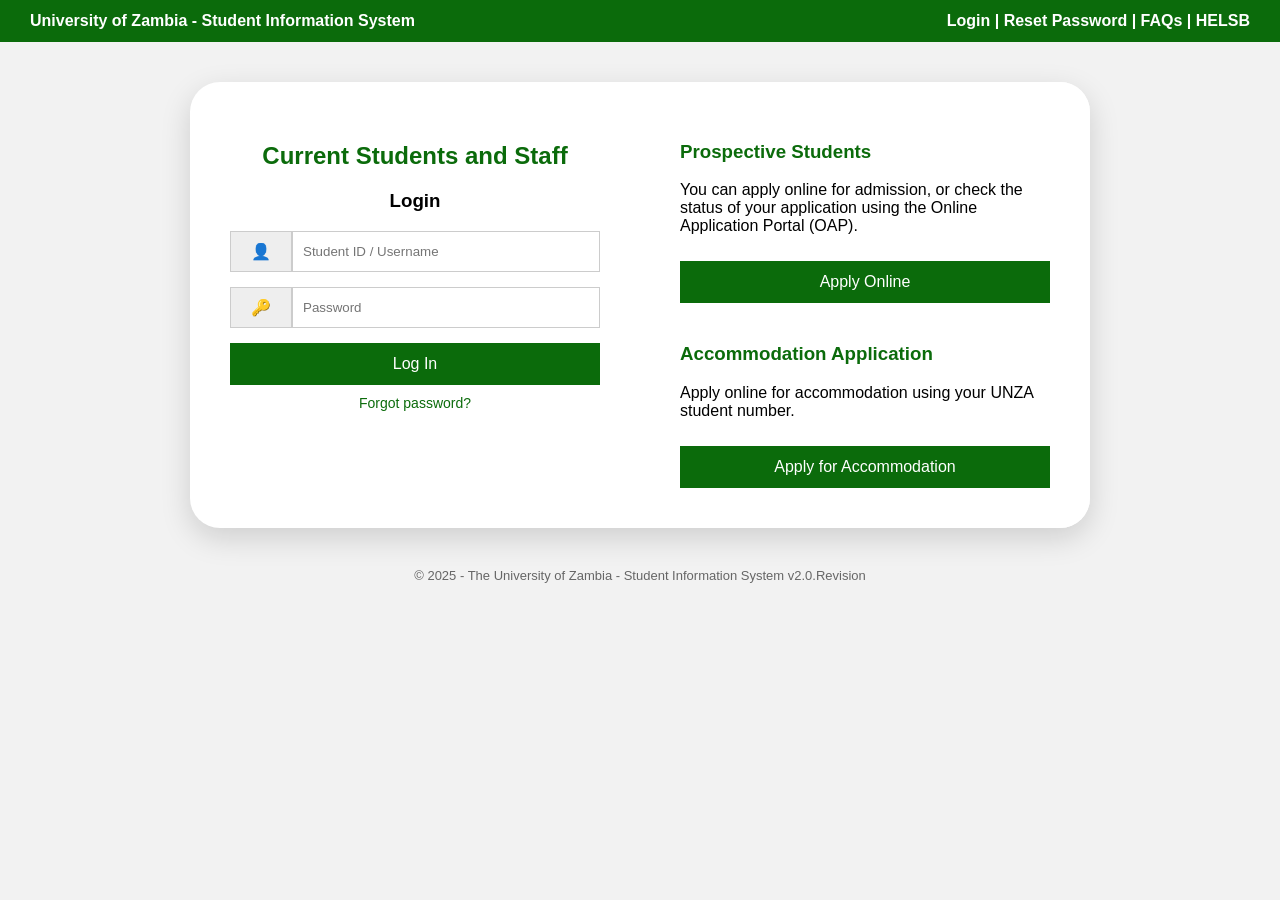
==== index.html @ c6cc8e3b "Fix HTML encoding issues in index.html" ====
<!DOCTYPE html>
<html lang="en">
<head>
<meta charset="UTF-8">
<meta name="viewport" content="width=device-width, initial-scale=1.0">
<title>Student Information System</title>
<script>
if (!localStorage.getItem("loggedIn")) {
  window.location.href = "login.html";
}
</script>

<style>
body {
  margin: 0;
  font-family: Arial, Helvetica, sans-serif;
  background: #fff;
  color: #222;
}

/* Top header */
.top-header {
  background: #e6e6e6;
  padding: 10px 20px;
  display: flex;
  justify-content: space-between;
  font-size: 14px;
}

/* Navigation bar */
.navbar {
  background: #0b6b0b;
  padding: 8px 20px;
}

.navbar a {
  color: #fff;
  text-decoration: none;
  margin-right: 15px;
  font-weight: bold;
  font-size: 14px;
}

.container {
  padding: 30px 40px;
}

/* Page title */
.page-title {
  color: #0b6b0b;
  font-size: 32px;
  margin-bottom: 5px;
}

.welcome {
  margin-bottom: 30px;
}

/* Cards section */
.cards {
  display: flex;
  gap: 30px;
  margin-bottom: 40px;
}

.card {
  padding: 25px;
  border-radius: 25px;
  color: #fff;
  width: 45%;
}

.card.orange {
  background: #ff9800;
}

.card.green {
  background: #0b6b0b;
}

.card h3 {
  margin-top: 0;
  text-decoration: underline;
}

/* Main content layout */
.main {
  display: flex;
  gap: 40px;
}

/* Student info */
.student-info {
  flex: 3;
}

.student-id {
  text-align: center;
  font-size: 36px;
  margin-bottom: -20px;
}

table {
  width: 100%;
  border-collapse: collapse;
}

td {
  padding: 8px;
  border-bottom: 1px solid #ddd;
}

td:first-child {
  font-weight: bold;
  width: 35%;
}

.negative {
  color: red;
  font-weight: bold;
}

/* Sidebar */
.sidebar {
  flex: 1;
}

.quick-guides {
  border: 1px solid #ddd;
  padding: 15px;
}

.quick-guides h4 {
  background: #0b6b0b;
  color: white;
  padding: 10px;
  margin: -15px -15px 15px -15px;
  text-align: center;
}

.guide {
  margin-bottom: 15px;
  color: #0b6b0b;
}

/* Footer */
.footer {
  margin-top: 60px;
  border-top: 3px solid #0b6b0b;
  text-align: center;
  padding: 10px;
  font-size: 13px;
}
</style>
</head>

<body>

<div class="top-header">
  <div><strong>Student Information System</strong></div>
  <div>Welcome 2022055080. You are logged in as student <span style="color:#c60">[Logout]</span></div>
</div>

<div class="navbar">
  <a href="#">Dashboard</a>
  <a href="#">My Bio data</a>
  <a href="#">My Accomodation</a>
  <a href="#">My Finances</a>
  <a href="#">My Registration</a>
  <a href="results.html">My Results</a>
  <a href="#">My Research</a>
  <a href="#">My E-Learning</a>
  <a href="#">My Exam Slip</a>
</div>

<div class="container">
  <div class="page-title">Change password</div>
  <div class="welcome">Welcome, <strong>CHILUFYA BWALYA</strong></div>

  <div class="cards">
    <div class="card orange">
      <h3>📣 Dear Student,</h3>
      <p>
        We would like to thank all students for your positive participation in the
        Student Evaluation of Teaching (SET) exercise.
        We encourage students who have not yet printed their exam slip to do so
        from the assistant registrar in their respective school.
      </p>
    </div>

    <div class="card green">
      <h3>📣 Special Offer !!!!</h3>
      <p>
        100% Online courses for UNZA students at <strong>K250</strong> only.
      </p>
      <p>
        Get yourself a certificate in:
        <ol>
          <li>Digital Marketing</li>
          <li>Monitoring and Evaluation</li>
          <li>Project Management and Planning</li>
        </ol>
      </p>
      <p>
        Tel: 0211295038<br>
        Cell: 0956 546537<br>
        Email: train@unza.zm
      </p>
    </div>
  </div>

  <div class="main">
    <div class="student-info">
      <div class="student-id">2022055080</div>

      <table>
        <tr><td>Student ID:</td><td></td></tr>
        <tr><td>School:</td><td>HUMANITIES AND SOCIAL SCIENCES</td></tr>
        <tr><td>Program:</td><td>BACHELOR OF ARTS - PSYCHOLOGY</td></tr>
        <tr><td>Student academic session:</td><td>GER 2024 Session</td></tr>
        <tr><td>Registration status:</td><td>Registered</td></tr>
        <tr><td>Student Sponsor:</td><td>SELF-SPONSORED</td></tr>
        <tr><td>Outstanding balances:</td><td class="negative">K -24.26</td></tr>
        <tr><td>Remark:</td><td></td></tr>
      </table>
    </div>

    <div class="sidebar">
      <div class="quick-guides">
        <h4>📣 Student Quick Guides</h4>
        <div class="guide">🎓 E-learning<br>Tip: How to login to Moodle</div>
        <div class="guide">🎓 E-learning<br>Tip: How to upload assignments on Moodle</div>
      </div>
    </div>
  </div>
</div>

<div class="footer">
  The University of Zambia - Student Information System 2.0.Revision:
</div>

</body>
</html>
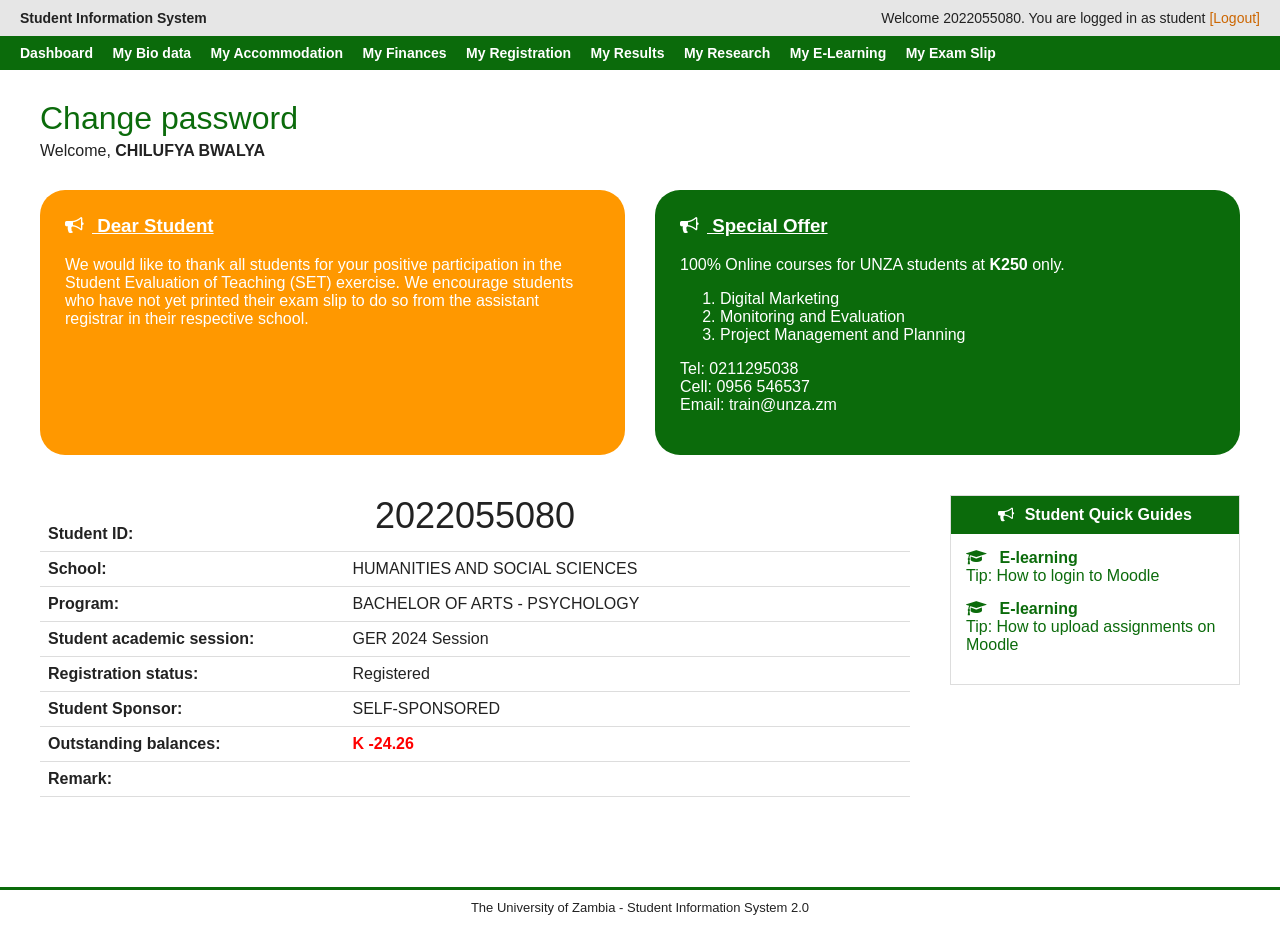
==== commit 642a41f6: "Enhance index.html with Font Awesome and layout updates Added Font Awesome for icons and improved la" ====
--- a/index.html
+++ b/index.html
@@ -4,11 +4,9 @@
 <meta charset="UTF-8">
 <meta name="viewport" content="width=device-width, initial-scale=1.0">
 <title>Student Information System</title>
-<script>
-if (!localStorage.getItem("loggedIn")) {
-  window.location.href = "login.html";
-}
-</script>
+
+<!-- Font Awesome (only used in announcements & guides) -->
+<link rel="stylesheet" href="https://cdnjs.cloudflare.com/ajax/libs/font-awesome/4.7.0/css/font-awesome.min.css">
 
 <style>
 body {
@@ -33,6 +31,7 @@
   padding: 8px 20px;
 }
 
+
 .navbar a {
   color: #fff;
   text-decoration: none;
@@ -41,6 +40,7 @@
   font-size: 14px;
 }
 
+/* Container */
 .container {
   padding: 30px 40px;
 }
@@ -56,7 +56,7 @@
   margin-bottom: 30px;
 }
 
-/* Cards section */
+/* Cards */
 .cards {
   display: flex;
   gap: 30px;
@@ -83,7 +83,11 @@
   text-decoration: underline;
 }
 
-/* Main content layout */
+.card h3 i {
+  margin-right: 8px;
+}
+
+/* Main layout */
 .main {
   display: flex;
   gap: 40px;
@@ -138,9 +142,17 @@
   text-align: center;
 }
 
+.quick-guides h4 i {
+  margin-right: 6px;
+}
+
 .guide {
   margin-bottom: 15px;
   color: #0b6b0b;
+}
+
+.guide i {
+  margin-right: 8px;
 }
 
 /* Footer */
@@ -158,13 +170,17 @@
 
 <div class="top-header">
   <div><strong>Student Information System</strong></div>
-  <div>Welcome 2022055080. You are logged in as student <span style="color:#c60">[Logout]</span></div>
-</div>
-
+  <div>
+    Welcome 2022055080. You are logged in as student
+    <span style="color:#c60; cursor:pointer;">[Logout]</span>
+  </div>
+</div>
+
+<!-- NAVBAR (TEXT ONLY) -->
 <div class="navbar">
   <a href="#">Dashboard</a>
   <a href="#">My Bio data</a>
-  <a href="#">My Accomodation</a>
+  <a href="#">My Accommodation</a>
   <a href="#">My Finances</a>
   <a href="#">My Registration</a>
   <a href="results.html">My Results</a>
@@ -179,7 +195,7 @@
 
   <div class="cards">
     <div class="card orange">
-      <h3>📣 Dear Student,</h3>
+      <h3><i class="fa fa-bullhorn"></i> Dear Student</h3>
       <p>
         We would like to thank all students for your positive participation in the
         Student Evaluation of Teaching (SET) exercise.
@@ -189,18 +205,15 @@
     </div>
 
     <div class="card green">
-      <h3>📣 Special Offer !!!!</h3>
+      <h3><i class="fa fa-bullhorn"></i> Special Offer</h3>
       <p>
         100% Online courses for UNZA students at <strong>K250</strong> only.
       </p>
-      <p>
-        Get yourself a certificate in:
-        <ol>
-          <li>Digital Marketing</li>
-          <li>Monitoring and Evaluation</li>
-          <li>Project Management and Planning</li>
-        </ol>
-      </p>
+      <ol>
+        <li>Digital Marketing</li>
+        <li>Monitoring and Evaluation</li>
+        <li>Project Management and Planning</li>
+      </ol>
       <p>
         Tel: 0211295038<br>
         Cell: 0956 546537<br>
@@ -227,21 +240,27 @@
 
     <div class="sidebar">
       <div class="quick-guides">
-        <h4>📣 Student Quick Guides</h4>
-        <div class="guide">🎓 E-learning<br>Tip: How to login to Moodle</div>
-        <div class="guide">🎓 E-learning<br>Tip: How to upload assignments on Moodle</div>
+        <h4><i class="fa fa-bullhorn"></i> Student Quick Guides</h4>
+
+        <div class="guide">
+          <i class="fa fa-graduation-cap"></i>
+          <strong>E-learning</strong><br>
+          Tip: How to login to Moodle
+        </div>
+
+        <div class="guide">
+          <i class="fa fa-graduation-cap"></i>
+          <strong>E-learning</strong><br>
+          Tip: How to upload assignments on Moodle
+        </div>
       </div>
     </div>
   </div>
 </div>
 
 <div class="footer">
-  The University of Zambia - Student Information System 2.0.Revision:
+  The University of Zambia - Student Information System 2.0
 </div>
 
 </body>
 </html>
-
-
-
-
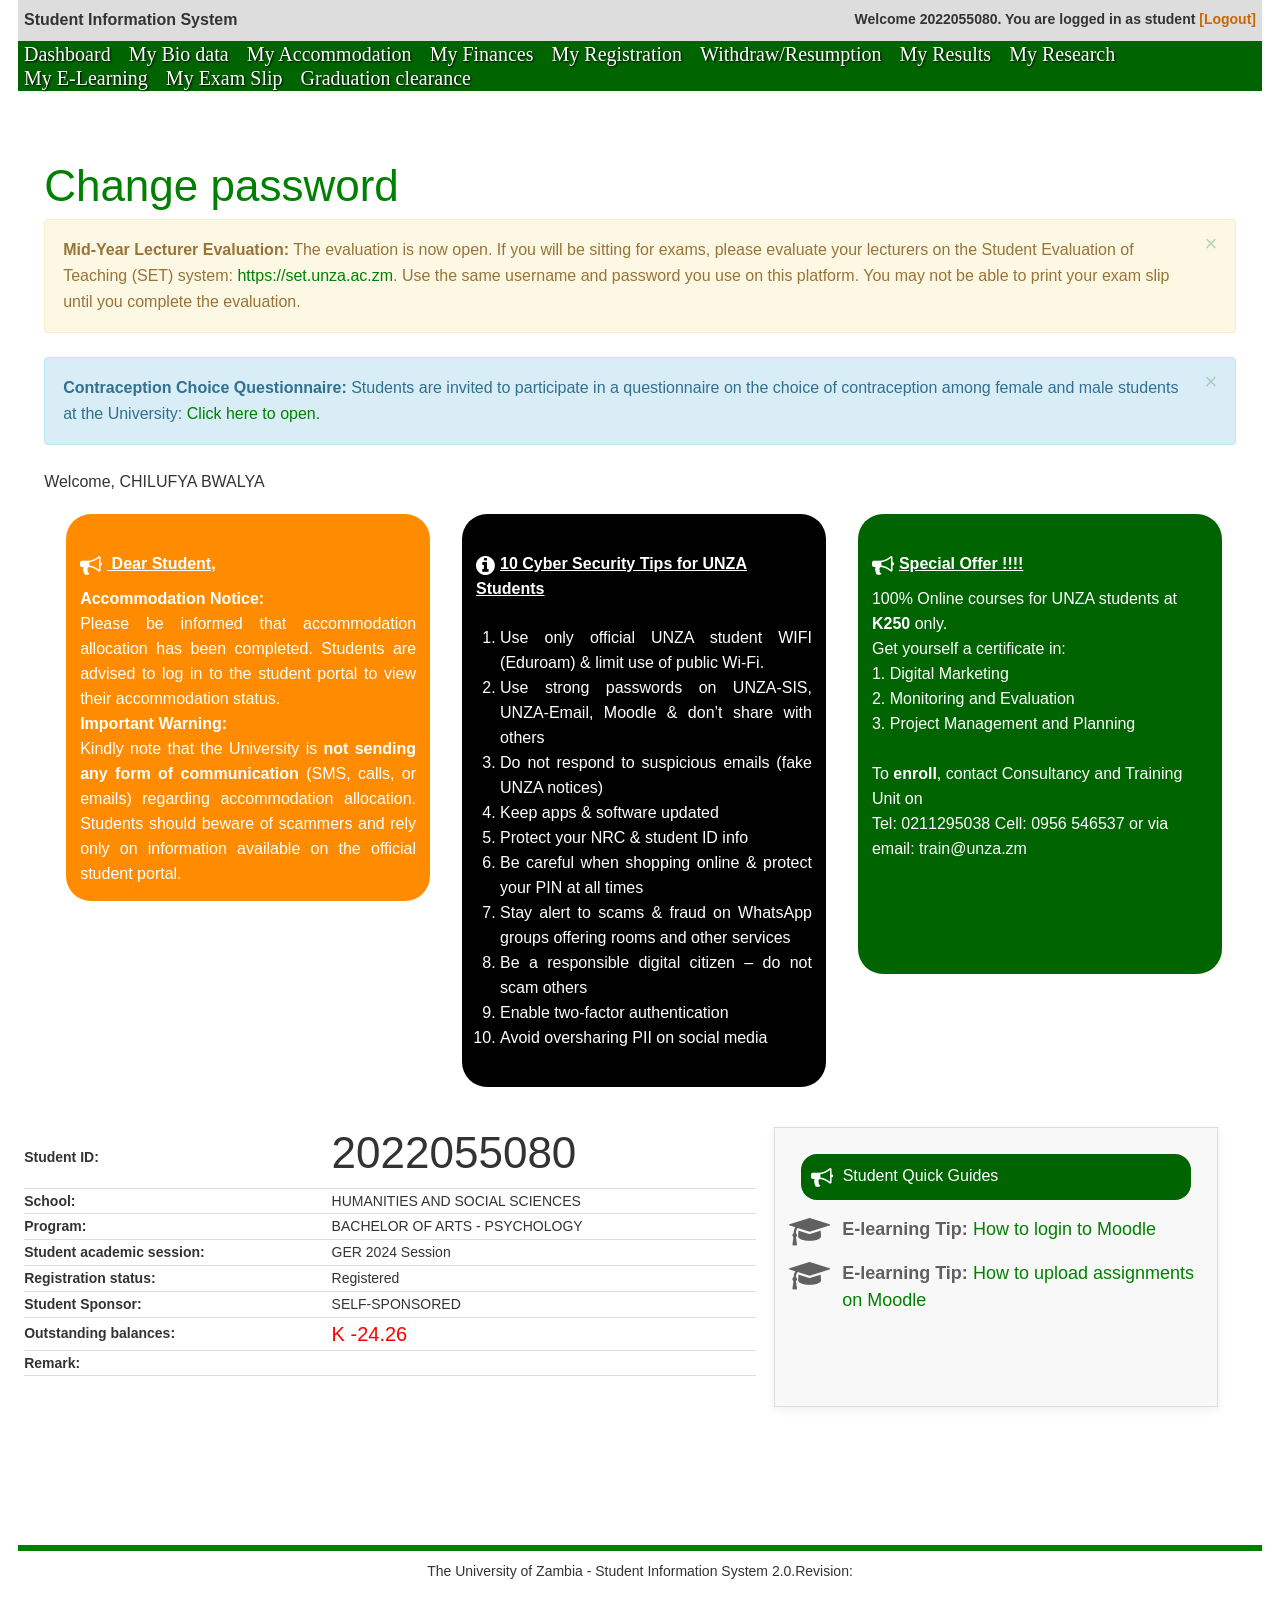
==== commit 9703c50e: "Update student portal layouts, mobile support, and fourth-year results" ====
--- a/index.html
+++ b/index.html
@@ -1,266 +1,119 @@
-<!DOCTYPE html>
-<html lang="en">
-<head>
-<meta charset="UTF-8">
-<meta name="viewport" content="width=device-width, initial-scale=1.0">
-<title>Student Information System</title>
-
-<!-- Font Awesome (only used in announcements & guides) -->
-<link rel="stylesheet" href="https://cdnjs.cloudflare.com/ajax/libs/font-awesome/4.7.0/css/font-awesome.min.css">
-
-<style>
-body {
-  margin: 0;
-  font-family: Arial, Helvetica, sans-serif;
-  background: #fff;
-  color: #222;
-}
-
-/* Top header */
-.top-header {
-  background: #e6e6e6;
-  padding: 10px 20px;
-  display: flex;
-  justify-content: space-between;
-  font-size: 14px;
-}
-
-/* Navigation bar */
-.navbar {
-  background: #0b6b0b;
-  padding: 8px 20px;
-}
-
-
-.navbar a {
-  color: #fff;
-  text-decoration: none;
-  margin-right: 15px;
-  font-weight: bold;
-  font-size: 14px;
-}
-
-/* Container */
-.container {
-  padding: 30px 40px;
-}
-
-/* Page title */
-.page-title {
-  color: #0b6b0b;
-  font-size: 32px;
-  margin-bottom: 5px;
-}
-
-.welcome {
-  margin-bottom: 30px;
-}
-
-/* Cards */
-.cards {
-  display: flex;
-  gap: 30px;
-  margin-bottom: 40px;
-}
-
-.card {
-  padding: 25px;
-  border-radius: 25px;
-  color: #fff;
-  width: 45%;
-}
-
-.card.orange {
-  background: #ff9800;
-}
-
-.card.green {
-  background: #0b6b0b;
-}
-
-.card h3 {
-  margin-top: 0;
-  text-decoration: underline;
-}
-
-.card h3 i {
-  margin-right: 8px;
-}
-
-/* Main layout */
-.main {
-  display: flex;
-  gap: 40px;
-}
-
-/* Student info */
-.student-info {
-  flex: 3;
-}
-
-.student-id {
-  text-align: center;
-  font-size: 36px;
-  margin-bottom: -20px;
-}
-
-table {
-  width: 100%;
-  border-collapse: collapse;
-}
-
-td {
-  padding: 8px;
-  border-bottom: 1px solid #ddd;
-}
-
-td:first-child {
-  font-weight: bold;
-  width: 35%;
-}
-
-.negative {
-  color: red;
-  font-weight: bold;
-}
-
-/* Sidebar */
-.sidebar {
-  flex: 1;
-}
-
-.quick-guides {
-  border: 1px solid #ddd;
-  padding: 15px;
-}
-
-.quick-guides h4 {
-  background: #0b6b0b;
-  color: white;
-  padding: 10px;
-  margin: -15px -15px 15px -15px;
-  text-align: center;
-}
-
-.quick-guides h4 i {
-  margin-right: 6px;
-}
-
-.guide {
-  margin-bottom: 15px;
-  color: #0b6b0b;
-}
-
-.guide i {
-  margin-right: 8px;
-}
-
-/* Footer */
-.footer {
-  margin-top: 60px;
-  border-top: 3px solid #0b6b0b;
-  text-align: center;
-  padding: 10px;
-  font-size: 13px;
-}
-</style>
-</head>
-
-<body>
-
-<div class="top-header">
-  <div><strong>Student Information System</strong></div>
-  <div>
-    Welcome 2022055080. You are logged in as student
-    <span style="color:#c60; cursor:pointer;">[Logout]</span>
-  </div>
-</div>
-
-<!-- NAVBAR (TEXT ONLY) -->
-<div class="navbar">
-  <a href="#">Dashboard</a>
-  <a href="#">My Bio data</a>
-  <a href="#">My Accommodation</a>
-  <a href="#">My Finances</a>
-  <a href="#">My Registration</a>
-  <a href="results.html">My Results</a>
-  <a href="#">My Research</a>
-  <a href="#">My E-Learning</a>
-  <a href="#">My Exam Slip</a>
-</div>
-
-<div class="container">
-  <div class="page-title">Change password</div>
-  <div class="welcome">Welcome, <strong>CHILUFYA BWALYA</strong></div>
-
-  <div class="cards">
-    <div class="card orange">
-      <h3><i class="fa fa-bullhorn"></i> Dear Student</h3>
-      <p>
-        We would like to thank all students for your positive participation in the
-        Student Evaluation of Teaching (SET) exercise.
-        We encourage students who have not yet printed their exam slip to do so
-        from the assistant registrar in their respective school.
-      </p>
-    </div>
-
-    <div class="card green">
-      <h3><i class="fa fa-bullhorn"></i> Special Offer</h3>
-      <p>
-        100% Online courses for UNZA students at <strong>K250</strong> only.
-      </p>
-      <ol>
-        <li>Digital Marketing</li>
-        <li>Monitoring and Evaluation</li>
-        <li>Project Management and Planning</li>
-      </ol>
-      <p>
-        Tel: 0211295038<br>
-        Cell: 0956 546537<br>
-        Email: train@unza.zm
-      </p>
-    </div>
-  </div>
-
-  <div class="main">
-    <div class="student-info">
-      <div class="student-id">2022055080</div>
-
-      <table>
-        <tr><td>Student ID:</td><td></td></tr>
-        <tr><td>School:</td><td>HUMANITIES AND SOCIAL SCIENCES</td></tr>
-        <tr><td>Program:</td><td>BACHELOR OF ARTS - PSYCHOLOGY</td></tr>
-        <tr><td>Student academic session:</td><td>GER 2024 Session</td></tr>
-        <tr><td>Registration status:</td><td>Registered</td></tr>
-        <tr><td>Student Sponsor:</td><td>SELF-SPONSORED</td></tr>
-        <tr><td>Outstanding balances:</td><td class="negative">K -24.26</td></tr>
-        <tr><td>Remark:</td><td></td></tr>
-      </table>
-    </div>
-
-    <div class="sidebar">
-      <div class="quick-guides">
-        <h4><i class="fa fa-bullhorn"></i> Student Quick Guides</h4>
-
-        <div class="guide">
-          <i class="fa fa-graduation-cap"></i>
-          <strong>E-learning</strong><br>
-          Tip: How to login to Moodle
-        </div>
-
-        <div class="guide">
-          <i class="fa fa-graduation-cap"></i>
-          <strong>E-learning</strong><br>
-          Tip: How to upload assignments on Moodle
-        </div>
-      </div>
-    </div>
-  </div>
-</div>
-
-<div class="footer">
-  The University of Zambia - Student Information System 2.0
-</div>
-
-</body>
-</html>
+<!DOCTYPE html>
+<html lang="en">
+<head>
+<meta charset="UTF-8">
+<meta name="viewport" content="width=device-width, initial-scale=1.0">
+<title>Student Information System</title>
+
+<!-- Font Awesome (only used in announcements & guides) -->
+<link rel="stylesheet" href="https://cdnjs.cloudflare.com/ajax/libs/font-awesome/4.7.0/css/font-awesome.min.css">
+
+<style>
+
+*{box-sizing:border-box}body{margin:0;color:#333;background:white;font-family:Arial,Helvetica,sans-serif;font-size:16px}a{color:green;text-decoration:none}button{font:inherit;cursor:pointer}a:focus-visible,button:focus-visible{outline:2px solid #e79b24;outline-offset:3px}.top-header{margin:0 18px;background:#ddd;padding:10px 6px;display:flex;justify-content:space-between;gap:8px 24px;flex-wrap:wrap;line-height:1.3}.top-header>div:last-child{font-size:14px;font-weight:bold}.navbar{margin:0 18px;background:#006400;display:flex;flex-wrap:wrap;gap:0 18px;padding:1px 6px}.navbar a{font:20px Georgia,"Times New Roman",serif;color:white;line-height:24px;text-shadow:1px 1px 2px #000}.container{padding:70px 3.45% 0}.page-title{color:green;font-weight:400;font-size:44px;margin:0 0 8px}.alert{position:relative;border:1px solid;padding:17px 45px 17px 18px;border-radius:4px;font-size:16px;line-height:26px;margin-bottom:24px;overflow-wrap:anywhere}.alert.warning{background:#fcf8e3;border-color:#faebcc;color:#997337}.alert.info{background:#d9edf7;border-color:#bce8f1;color:#31708f}.dismiss{position:absolute;right:10px;top:10px;width:28px;height:28px;border:0;background:transparent;color:#8abc99;font-size:22px;opacity:.6}.welcome{margin:28px 0 23px}.welcome strong{font-weight:400}.cards{display:grid;grid-template-columns:repeat(3,minmax(0,1fr));gap:32px;margin:0 14px 40px 22px;align-items:start}.card{color:white;border-radius:25px;padding:25px 14px 15px;line-height:25px;overflow-wrap:anywhere;min-width:0}.orange{background:#ff8c00}.black{background:#000}.green{background:#006400;min-height:460px}.card h3{font-size:16px;text-decoration:underline;margin:12px 0 10px}.card h3 i{font-size:22px;vertical-align:middle;margin-right:5px}.card p{margin:0}.card.orange p,.card.black li{text-align:justify}.card ol{padding-left:24px;margin:24px 0 22px}.card.green ol{padding-left:0;list-style-position:inside;margin:0 0 25px}.card.green .contact{margin-top:25px}.main{display:grid;grid-template-columns:minmax(0,1.65fr) minmax(0,1fr);gap:18px;margin:0 18px 0 -20px;align-items:start}.student-info{min-width:0}table{width:100%;border-collapse:collapse;font-size:14px}td{border-bottom:1px solid #ddd;padding:4px 0;line-height:1.2;overflow-wrap:anywhere}td:first-child{width:42%;font-weight:bold}.student-number{font-size:44px;font-weight:400;line-height:1.2;padding-top:0;padding-bottom:8px}.negative{font-size:20px;color:red}.quick-guides{background:#f8f8f8;border:1px solid #ddd;padding:26px 26px 80px;box-shadow:0 3px 10px #0001;min-height:254px}.quick-guides h4{font-size:16px;font-weight:400;background:#006400;border-radius:16px;color:white;padding:12px 10px;margin:0 0 16px}.quick-guides h4 i{font-size:22px;vertical-align:middle;margin-right:5px}.guide{display:flex;align-items:flex-start;gap:12px;margin:12px -12px;font-size:18px;line-height:1.5;color:green}.guide>i{font-size:32px;color:#606060;flex-shrink:0}.guide strong{color:#606060}.footer{margin:138px 18px 0;border-top:6px solid green;text-align:center;padding:10px 16px 20px;font-size:14px;line-height:1.5}
+@media(max-width:1200px){.cards{gap:20px;margin-left:0;margin-right:0}.main{margin:0;grid-template-columns:minmax(0,1.5fr) minmax(0,1fr)}.quick-guides{padding:20px}.guide{margin:12px 0;font-size:16px}.green{min-height:460px}}
+@media(max-width:950px){.container{padding-top:40px}.cards{grid-template-columns:repeat(2,minmax(0,1fr))}.green{min-height:0;grid-column:1 / -1}.main{grid-template-columns:minmax(0,1fr);gap:28px}.quick-guides{min-height:0;padding-bottom:26px}.footer{margin-top:70px}.navbar a{font-size:17px;min-height:40px;display:flex;align-items:center}}
+@media(max-width:600px){.top-header{margin:0;padding:12px 16px}.top-header>div{width:100%}.navbar{margin:0;padding:4px 16px;gap:0 16px}.navbar a{font-family:Arial,Helvetica,sans-serif;font-size:13px;min-height:44px;text-shadow:none}.container{padding:28px 16px 0}.page-title{font-size:32px}.alert{padding:14px 38px 14px 14px;font-size:14px;line-height:22px}.dismiss{min-width:32px;min-height:32px;right:3px;top:3px}.cards{grid-template-columns:minmax(0,1fr);gap:20px;margin-bottom:30px}.green{grid-column:auto}.card{padding:18px;line-height:1.6}.card.orange p,.card.black li{text-align:left}.card h3{margin-top:4px}.welcome{line-height:1.5;margin-top:24px}.student-info table{table-layout:fixed}td{padding:8px 5px;line-height:1.4}td:first-child{width:43%}.student-number{font-size:28px}.negative{font-size:18px}.quick-guides{padding:18px}.guide{font-size:16px;gap:10px}.footer{margin:48px 16px 0;padding:12px 0 20px;font-size:12px}}
+</style>
+<link rel="stylesheet" href="mobile.css">
+</head>
+<script src="session.js"></script>
+
+<body>
+
+<div class="top-header">
+  <div><strong>Student Information System</strong></div>
+  <div>
+    Welcome 2022055080. You are logged in as student
+    <a href="login.html" onclick="return logout()" style="color:#c60; text-decoration:none;">[Logout]</a>
+  </div>
+</div>
+
+<!-- NAVBAR (TEXT ONLY) -->
+<div class="navbar">
+  <a href="index.html" aria-current="page">Dashboard</a>
+  <a href="#">My Bio data</a>
+  <a href="#">My Accommodation</a>
+  <a href="#">My Finances</a>
+  <a href="#">My Registration</a>
+  <a href="#">Withdraw/Resumption</a>
+  <a href="results.html">My Results</a>
+  <a href="#">My Research</a>
+  <a href="#">My E-Learning</a>
+  <a href="#">My Exam Slip</a>
+  <a href="#">Graduation clearance</a>
+</div>
+
+<div class="container">
+  <h1 class="page-title">Change password</h1>
+  <div class="alert warning"><strong>Mid-Year Lecturer Evaluation:</strong> The evaluation is now open. If you will be sitting for exams, please evaluate your lecturers on the Student Evaluation of Teaching (SET) system: <a href="https://set.unza.ac.zm">https://set.unza.ac.zm</a>. Use the same username and password you use on this platform. You may not be able to print your exam slip until you complete the evaluation.<button class="dismiss" type="button" aria-label="Dismiss lecturer evaluation notice" onclick="this.parentElement.hidden=true">×</button></div>
+  <div class="alert info"><strong>Contraception Choice Questionnaire:</strong> Students are invited to participate in a questionnaire on the choice of contraception among female and male students at the University: <a href="#" onclick="alert('The questionnaire is not connected in this school project demo.');return false">Click here to open.</a><button class="dismiss" type="button" aria-label="Dismiss questionnaire notice" onclick="this.parentElement.hidden=true">×</button></div>
+  <div class="welcome">Welcome, <strong>CHILUFYA BWALYA</strong></div>
+
+  <div class="cards">
+    <section class="card orange">
+      <h3><i class="fa fa-bullhorn" aria-hidden="true"></i> Dear Student,</h3>
+      <p><strong>Accommodation Notice:</strong><br>Please be informed that accommodation allocation has been completed. Students are advised to log in to the student portal to view their accommodation status.<br><strong>Important Warning:</strong><br>Kindly note that the University is <strong>not sending any form of communication</strong> (SMS, calls, or emails) regarding accommodation allocation. Students should beware of scammers and rely only on information available on the official student portal.</p>
+    </section>
+    <section class="card black">
+      <h3><i class="fa fa-info-circle" aria-hidden="true"></i>10 Cyber Security Tips for UNZA Students</h3>
+      <ol>
+        <li>Use only official UNZA student WIFI (Eduroam) &amp; limit use of public Wi-Fi.</li>
+        <li>Use strong passwords on UNZA-SIS, UNZA-Email, Moodle &amp; don’t share with others</li>
+        <li>Do not respond to suspicious emails (fake UNZA notices)</li>
+        <li>Keep apps &amp; software updated</li>
+        <li>Protect your NRC &amp; student ID info</li>
+        <li>Be careful when shopping online &amp; protect your PIN at all times</li>
+        <li>Stay alert to scams &amp; fraud on WhatsApp groups offering rooms and other services</li>
+        <li>Be a responsible digital citizen – do not scam others</li>
+        <li>Enable two-factor authentication</li>
+        <li>Avoid oversharing PII on social media</li>
+      </ol>
+    </section>
+    <section class="card green">
+      <h3><i class="fa fa-bullhorn" aria-hidden="true"></i>Special Offer !!!!</h3>
+      <p>100% Online courses for UNZA students at <strong>K250</strong> only.<br>Get yourself a certificate in:</p>
+      <ol><li>Digital Marketing</li><li>Monitoring and Evaluation</li><li>Project Management and Planning</li></ol>
+      <p class="contact">To <strong>enroll</strong>, contact Consultancy and Training Unit on<br>Tel: 0211295038 Cell: 0956 546537 or via email: train@unza.zm</p>
+    </section>
+  </div>
+
+  <div class="main">
+    <div class="student-info">
+      <table>
+        <tr><td>Student ID:</td><td class="student-number">2022055080</td></tr>
+        <tr><td>School:</td><td>HUMANITIES AND SOCIAL SCIENCES</td></tr>
+        <tr><td>Program:</td><td>BACHELOR OF ARTS - PSYCHOLOGY</td></tr>
+        <tr><td>Student academic session:</td><td>GER 2024 Session</td></tr>
+        <tr><td>Registration status:</td><td>Registered</td></tr>
+        <tr><td>Student Sponsor:</td><td>SELF-SPONSORED</td></tr>
+        <tr><td>Outstanding balances:</td><td class="negative">K -24.26</td></tr>
+        <tr><td>Remark:</td><td></td></tr>
+      </table>
+    </div>
+
+    <div class="sidebar">
+      <div class="quick-guides">
+        <h4><i class="fa fa-bullhorn"></i> Student Quick Guides</h4>
+
+        <div class="guide">
+          <i class="fa fa-graduation-cap"></i>
+          <span><strong>E-learning Tip:</strong> How to login to Moodle</span>
+        </div>
+
+        <div class="guide">
+          <i class="fa fa-graduation-cap"></i>
+          <span><strong>E-learning Tip:</strong> How to upload assignments on Moodle</span>
+        </div>
+      </div>
+    </div>
+  </div>
+</div>
+
+<div class="footer">
+  The University of Zambia - Student Information System 2.0.Revision:
+</div>
+
+</body>
+</html>
+
--- a/mobile.css
+++ b/mobile.css
@@ -0,0 +1,44 @@
+/* Shared phone layout; desktop reference layouts remain in each page. */
+html { -webkit-text-size-adjust: 100%; }
+@media (max-width: 700px) {
+  body { min-width: 0; }
+  .top-header, .topbar { padding-left: max(16px, env(safe-area-inset-left)); padding-right: max(16px, env(safe-area-inset-right)); }
+  .top-header > div, .brand, .brand span { min-width: 0; overflow-wrap: anywhere; }
+  .top-header > div:last-child { line-height: 1.6; }
+  .top-header a { display: inline-flex; align-items: center; min-height: 44px; padding: 0 8px; }
+  .navbar, .navigation { display: grid; grid-template-columns: repeat(2, minmax(0, 1fr)); gap: 4px 8px; width: auto; }
+  .navbar { padding: 8px 16px; }
+  .navbar a, .navigation a, .navigation button { display: flex; align-items: center; justify-content: flex-start; min-width: 0; min-height: 44px; padding: 8px 10px; margin: 0; font-family: Arial, Helvetica, sans-serif; font-size: 14px; line-height: 1.35; white-space: normal; overflow-wrap: anywhere; text-shadow: none; border-radius: 3px; }
+  .navbar a, .navigation a { background: #ffffff0d; }
+  .navbar a[aria-current="page"] { background: #ffffff26; }
+  .topbar { display: flex; flex-direction: column; align-items: stretch; padding-bottom: 8px; }
+  .brand { width: 100%; font-size: 16px; line-height: 1.4; }
+  .navigation { width: 100%; margin: 0; }
+  .navigation i { flex-shrink: 0; }
+  main { padding: 20px 16px; }
+  .card { min-height: 0; }
+  .login .input-group { height: 46px; margin-bottom: 18px; }
+  .login .input-group span { width: 44px; }
+  .login input { font-size: 16px; }
+  .security { height: 46px; }
+  .refresh { width: 44px; height: 44px; flex-shrink: 0; }
+  .captcha-row { gap: 10px; }
+  .help { max-width: calc(100% - 32px); }
+  .help .close { width: 44px; height: 44px; }
+  .help strong { padding-right: 32px; }
+  .qr-row a { display: inline-flex; align-items: center; min-height: 44px; }
+  .container, .main, .student-info, .sidebar, .results-panel { min-width: 0; }
+  .container { padding-left: 16px; padding-right: 16px; }
+  .cards { display: grid; grid-template-columns: minmax(0, 1fr); gap: 20px; margin-left: 0; margin-right: 0; }
+  .cards .green { grid-column: auto; }
+  .main { grid-template-columns: minmax(0, 1fr); }
+  .guide span { min-width: 0; overflow-wrap: anywhere; }
+  .results-scroll { width: 100%; }
+  .scroll-hint { display: block; }
+  .footer { overflow-wrap: anywhere; padding-bottom: max(20px, env(safe-area-inset-bottom)); }
+}
+@media (max-width: 360px) {
+  .navbar a, .navigation a, .navigation button { font-size: 13px; padding-left: 8px; padding-right: 8px; }
+  .student-number { font-size: 24px; }
+  .student-info td { font-size: 13px; }
+}
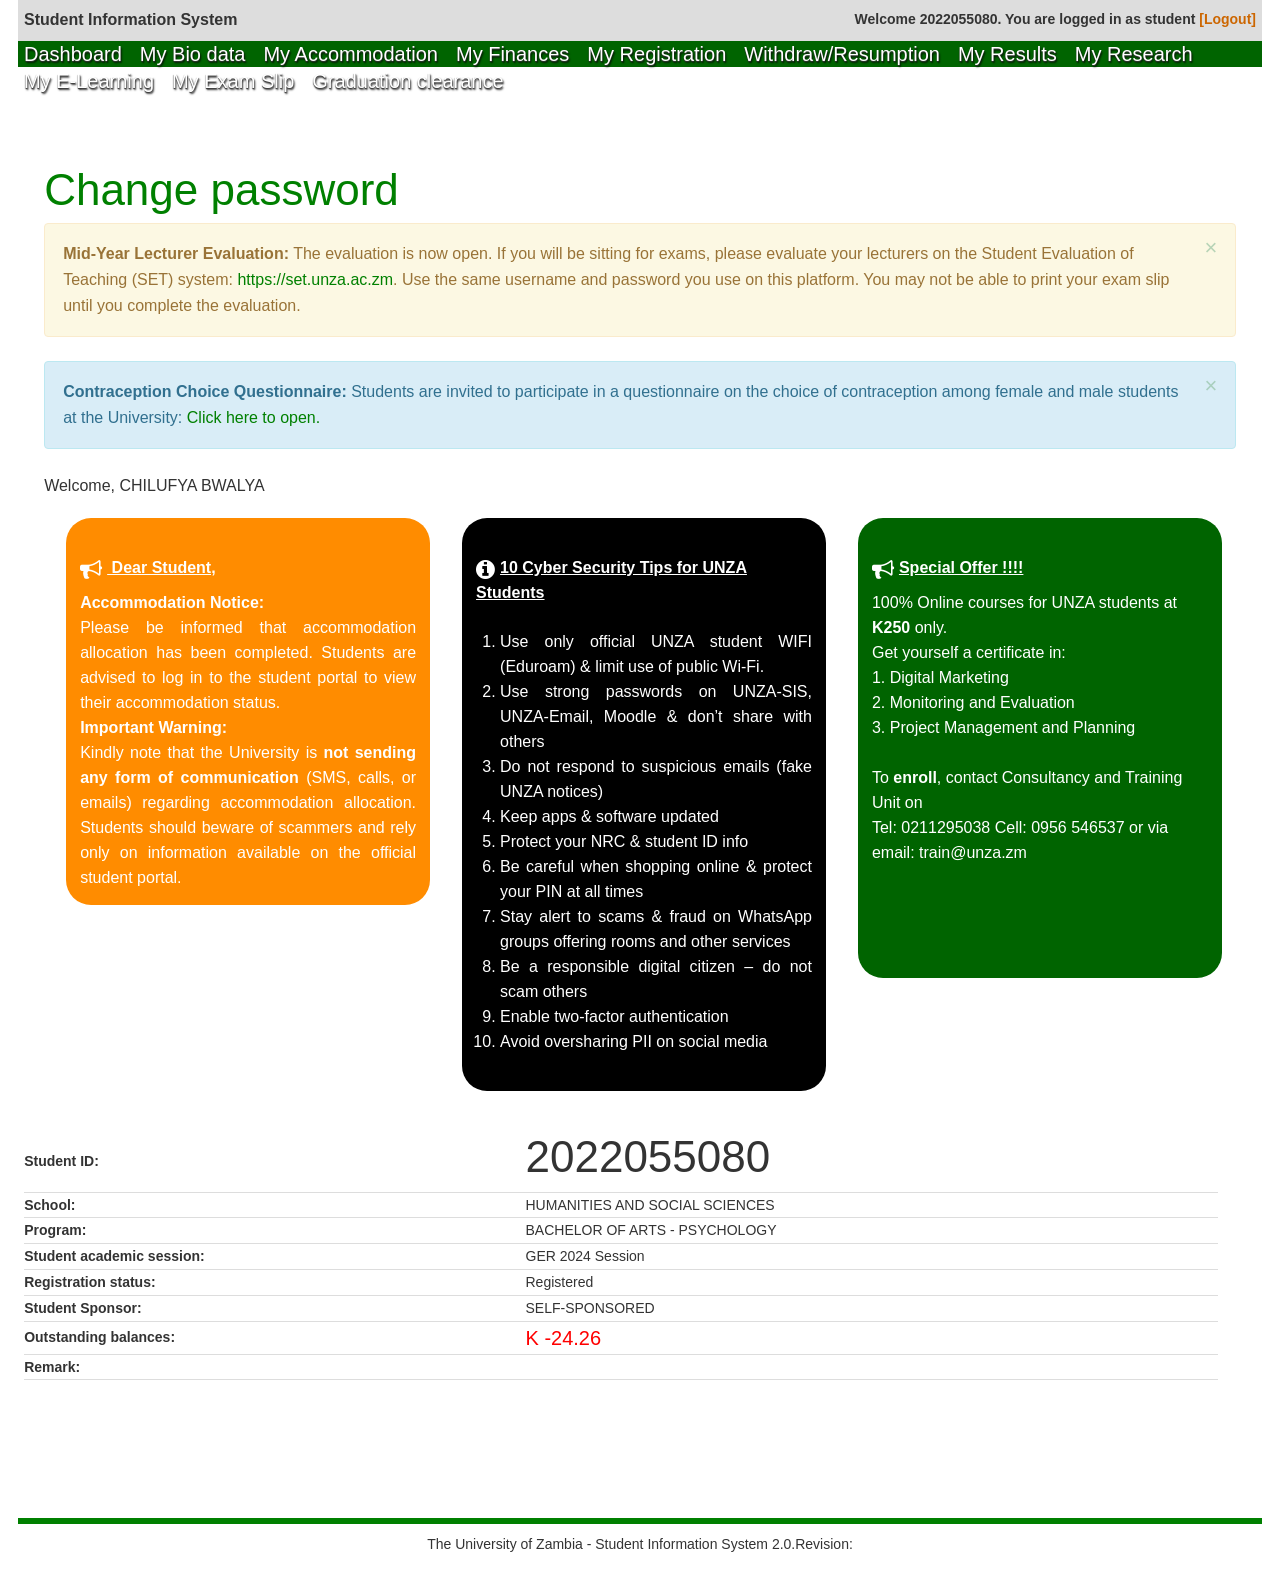
==== commit 0e0facc6: "Refine navigation shadows, results columns, and dashboard details" ====
--- a/index.html
+++ b/index.html
@@ -2,7 +2,7 @@
 <html lang="en">
 <head>
 <meta charset="UTF-8">
-<meta name="viewport" content="width=device-width, initial-scale=1.0">
+<meta name="viewport" content="width=1000">
 <title>Student Information System</title>
 
 <!-- Font Awesome (only used in announcements & guides) -->
@@ -10,7 +10,7 @@
 
 <style>
 
-*{box-sizing:border-box}body{margin:0;color:#333;background:white;font-family:Arial,Helvetica,sans-serif;font-size:16px}a{color:green;text-decoration:none}button{font:inherit;cursor:pointer}a:focus-visible,button:focus-visible{outline:2px solid #e79b24;outline-offset:3px}.top-header{margin:0 18px;background:#ddd;padding:10px 6px;display:flex;justify-content:space-between;gap:8px 24px;flex-wrap:wrap;line-height:1.3}.top-header>div:last-child{font-size:14px;font-weight:bold}.navbar{margin:0 18px;background:#006400;display:flex;flex-wrap:wrap;gap:0 18px;padding:1px 6px}.navbar a{font:20px Georgia,"Times New Roman",serif;color:white;line-height:24px;text-shadow:1px 1px 2px #000}.container{padding:70px 3.45% 0}.page-title{color:green;font-weight:400;font-size:44px;margin:0 0 8px}.alert{position:relative;border:1px solid;padding:17px 45px 17px 18px;border-radius:4px;font-size:16px;line-height:26px;margin-bottom:24px;overflow-wrap:anywhere}.alert.warning{background:#fcf8e3;border-color:#faebcc;color:#997337}.alert.info{background:#d9edf7;border-color:#bce8f1;color:#31708f}.dismiss{position:absolute;right:10px;top:10px;width:28px;height:28px;border:0;background:transparent;color:#8abc99;font-size:22px;opacity:.6}.welcome{margin:28px 0 23px}.welcome strong{font-weight:400}.cards{display:grid;grid-template-columns:repeat(3,minmax(0,1fr));gap:32px;margin:0 14px 40px 22px;align-items:start}.card{color:white;border-radius:25px;padding:25px 14px 15px;line-height:25px;overflow-wrap:anywhere;min-width:0}.orange{background:#ff8c00}.black{background:#000}.green{background:#006400;min-height:460px}.card h3{font-size:16px;text-decoration:underline;margin:12px 0 10px}.card h3 i{font-size:22px;vertical-align:middle;margin-right:5px}.card p{margin:0}.card.orange p,.card.black li{text-align:justify}.card ol{padding-left:24px;margin:24px 0 22px}.card.green ol{padding-left:0;list-style-position:inside;margin:0 0 25px}.card.green .contact{margin-top:25px}.main{display:grid;grid-template-columns:minmax(0,1.65fr) minmax(0,1fr);gap:18px;margin:0 18px 0 -20px;align-items:start}.student-info{min-width:0}table{width:100%;border-collapse:collapse;font-size:14px}td{border-bottom:1px solid #ddd;padding:4px 0;line-height:1.2;overflow-wrap:anywhere}td:first-child{width:42%;font-weight:bold}.student-number{font-size:44px;font-weight:400;line-height:1.2;padding-top:0;padding-bottom:8px}.negative{font-size:20px;color:red}.quick-guides{background:#f8f8f8;border:1px solid #ddd;padding:26px 26px 80px;box-shadow:0 3px 10px #0001;min-height:254px}.quick-guides h4{font-size:16px;font-weight:400;background:#006400;border-radius:16px;color:white;padding:12px 10px;margin:0 0 16px}.quick-guides h4 i{font-size:22px;vertical-align:middle;margin-right:5px}.guide{display:flex;align-items:flex-start;gap:12px;margin:12px -12px;font-size:18px;line-height:1.5;color:green}.guide>i{font-size:32px;color:#606060;flex-shrink:0}.guide strong{color:#606060}.footer{margin:138px 18px 0;border-top:6px solid green;text-align:center;padding:10px 16px 20px;font-size:14px;line-height:1.5}
+*{box-sizing:border-box}body{margin:0;color:#333;background:white;font-family:Arial,Helvetica,sans-serif;font-size:16px}a{color:green;text-decoration:none}button{font:inherit;cursor:pointer}a:focus-visible,button:focus-visible{outline:2px solid #e79b24;outline-offset:3px}.top-header{margin:0 18px;background:#ddd;padding:10px 6px;display:flex;justify-content:space-between;gap:8px 24px;flex-wrap:wrap;line-height:1.3}.top-header>div:last-child{font-size:14px;font-weight:bold}.navbar{margin:0 18px;background:#006400;display:flex;flex-wrap:wrap;gap:0 18px;padding:1px 6px}.navbar a{font:20px Arial,Helvetica,sans-serif;color:white;line-height:24px;text-shadow:1px 1px 2px #000}.container{padding:70px 3.45% 0}.page-title{color:green;font-weight:400;font-size:44px;margin:0 0 8px}.alert{position:relative;border:1px solid;padding:17px 45px 17px 18px;border-radius:4px;font-size:16px;line-height:26px;margin-bottom:24px;overflow-wrap:anywhere}.alert.warning{background:#fcf8e3;border-color:#faebcc;color:#997337}.alert.info{background:#d9edf7;border-color:#bce8f1;color:#31708f}.dismiss{position:absolute;right:10px;top:10px;width:28px;height:28px;border:0;background:transparent;color:#8abc99;font-size:22px;opacity:.6}.welcome{margin:28px 0 23px}.welcome strong{font-weight:400}.cards{display:grid;grid-template-columns:repeat(3,minmax(0,1fr));gap:32px;margin:0 14px 40px 22px;align-items:start}.card{color:white;border-radius:25px;padding:25px 14px 15px;line-height:25px;overflow-wrap:anywhere;min-width:0}.orange{background:#ff8c00}.black{background:#000}.green{background:#006400;min-height:460px}.card h3{font-size:16px;text-decoration:underline;margin:12px 0 10px}.card h3 i{font-size:22px;vertical-align:middle;margin-right:5px}.card p{margin:0}.card.orange p,.card.black li{text-align:justify}.card ol{padding-left:24px;margin:24px 0 22px}.card.green ol{padding-left:0;list-style-position:inside;margin:0 0 25px}.card.green .contact{margin-top:25px}.main{display:grid;grid-template-columns:minmax(0,1.65fr) minmax(0,1fr);gap:18px;margin:0 18px 0 -20px;align-items:start}.student-info{min-width:0}table{width:100%;border-collapse:collapse;font-size:14px}td{border-bottom:1px solid #ddd;padding:4px 0;line-height:1.2;overflow-wrap:anywhere}td:first-child{width:42%;font-weight:bold}.student-number{font-size:44px;font-weight:400;line-height:1.2;padding-top:0;padding-bottom:8px}.negative{font-size:20px;color:red}.quick-guides{background:#f8f8f8;border:1px solid #ddd;padding:26px 26px 80px;box-shadow:0 3px 10px #0001;min-height:254px}.quick-guides h4{font-size:16px;font-weight:400;background:#006400;border-radius:16px;color:white;padding:12px 10px;margin:0 0 16px}.quick-guides h4 i{font-size:22px;vertical-align:middle;margin-right:5px}.guide{display:flex;align-items:flex-start;gap:12px;margin:12px -12px;font-size:18px;line-height:1.5;color:green}.guide>i{font-size:32px;color:#606060;flex-shrink:0}.guide strong{color:#606060}.footer{margin:138px 18px 0;border-top:6px solid green;text-align:center;padding:10px 16px 20px;font-size:14px;line-height:1.5}
 @media(max-width:1200px){.cards{gap:20px;margin-left:0;margin-right:0}.main{margin:0;grid-template-columns:minmax(0,1.5fr) minmax(0,1fr)}.quick-guides{padding:20px}.guide{margin:12px 0;font-size:16px}.green{min-height:460px}}
 @media(max-width:950px){.container{padding-top:40px}.cards{grid-template-columns:repeat(2,minmax(0,1fr))}.green{min-height:0;grid-column:1 / -1}.main{grid-template-columns:minmax(0,1fr);gap:28px}.quick-guides{min-height:0;padding-bottom:26px}.footer{margin-top:70px}.navbar a{font-size:17px;min-height:40px;display:flex;align-items:center}}
 @media(max-width:600px){.top-header{margin:0;padding:12px 16px}.top-header>div{width:100%}.navbar{margin:0;padding:4px 16px;gap:0 16px}.navbar a{font-family:Arial,Helvetica,sans-serif;font-size:13px;min-height:44px;text-shadow:none}.container{padding:28px 16px 0}.page-title{font-size:32px}.alert{padding:14px 38px 14px 14px;font-size:14px;line-height:22px}.dismiss{min-width:32px;min-height:32px;right:3px;top:3px}.cards{grid-template-columns:minmax(0,1fr);gap:20px;margin-bottom:30px}.green{grid-column:auto}.card{padding:18px;line-height:1.6}.card.orange p,.card.black li{text-align:left}.card h3{margin-top:4px}.welcome{line-height:1.5;margin-top:24px}.student-info table{table-layout:fixed}td{padding:8px 5px;line-height:1.4}td:first-child{width:43%}.student-number{font-size:28px}.negative{font-size:18px}.quick-guides{padding:18px}.guide{font-size:16px;gap:10px}.footer{margin:48px 16px 0;padding:12px 0 20px;font-size:12px}}
@@ -19,7 +19,7 @@
 </head>
 <script src="session.js"></script>
 
-<body>
+<body class="sis-overview">
 
 <div class="top-header">
   <div><strong>Student Information System</strong></div>
@@ -39,10 +39,12 @@
   <a href="#">Withdraw/Resumption</a>
   <a href="results.html">My Results</a>
   <a href="#">My Research</a>
+</div>
+<nav class="secondary-nav" aria-label="More student services">
   <a href="#">My E-Learning</a>
   <a href="#">My Exam Slip</a>
   <a href="#">Graduation clearance</a>
-</div>
+</nav>
 
 <div class="container">
   <h1 class="page-title">Change password</h1>
@@ -78,7 +80,7 @@
     </section>
   </div>
 
-  <div class="main">
+  <div class="main dashboard-details">
     <div class="student-info">
       <table>
         <tr><td>Student ID:</td><td class="student-number">2022055080</td></tr>
@@ -92,21 +94,6 @@
       </table>
     </div>
 
-    <div class="sidebar">
-      <div class="quick-guides">
-        <h4><i class="fa fa-bullhorn"></i> Student Quick Guides</h4>
-
-        <div class="guide">
-          <i class="fa fa-graduation-cap"></i>
-          <span><strong>E-learning Tip:</strong> How to login to Moodle</span>
-        </div>
-
-        <div class="guide">
-          <i class="fa fa-graduation-cap"></i>
-          <span><strong>E-learning Tip:</strong> How to upload assignments on Moodle</span>
-        </div>
-      </div>
-    </div>
   </div>
 </div>
 
--- a/mobile.css
+++ b/mobile.css
@@ -42,3 +42,124 @@
   .student-number { font-size: 24px; }
   .student-info td { font-size: 13px; }
 }
+
+/* The reference SIS uses a desktop overview for authenticated pages.
+   Their 1000px viewport scales to the phone; pinch zoom remains available. */
+@media (min-width: 701px) and (max-width: 1100px) {
+  .sis-overview .top-header { margin: 0 14px; padding: 4px; font-size: 13px; gap: 8px; }
+  .sis-overview .top-header > div:last-child { font-size: 12px; }
+  .sis-overview .navbar { margin: 0 14px; gap: 0 16px; }
+  .sis-overview .navbar a { font: 15px Arial, Helvetica, sans-serif; min-height: 24px; line-height: 24px; text-shadow: 1px 1px 2px #444; }
+  .sis-overview .container { padding: 60px 5.3% 0; }
+  .sis-overview .cards { grid-template-columns: repeat(3, minmax(0, 1fr)); gap: 26px; margin: 0 18px 60px; }
+  .sis-overview .cards .green { grid-column: auto; min-height: 620px; }
+  .sis-overview .cards .card { font-size: 14px; line-height: 22px; padding: 24px 14px; }
+  .sis-overview .cards h3 { font-size: 14px; }
+  .sis-overview .main { grid-template-columns: minmax(0, 1fr); margin: 0 -40px; }
+  .sis-overview .sidebar { margin: 40px 0 0; }
+  .sis-overview .student-number { font-size: 40px; }
+  .sis-overview .results-panel table { min-width: 0; table-layout: fixed; }
+  .sis-overview .results-panel th { white-space: nowrap; font-size: 13px; }
+  .sis-overview .results-panel td { font-size: 12px; line-height: 1.6; overflow-wrap: normal; word-break: normal; }
+  .sis-overview .results-panel .comment { white-space: normal; }
+  .sis-overview .results-panel th:nth-child(1) { width: 14%; }
+  .sis-overview .results-panel th:nth-child(2) { width: 22%; }
+  .sis-overview .results-panel th:nth-child(3) { width: 13%; }
+  .sis-overview .results-panel th:nth-child(4) { width: 30%; }
+  .sis-overview .results-panel th:nth-child(5) { width: 7%; }
+  .sis-overview .results-panel th:nth-child(6) { width: 14%; }
+  .sis-overview .scroll-hint { display: none; }
+}
+.menu-toggle, .login-notice { display: none; }
+@media (max-width: 700px) {
+  .topbar { flex-direction: row; flex-wrap: wrap; align-items: center; justify-content: space-between; padding: 0 16px; min-height: 58px; gap: 0; }
+  .brand { width: auto; }
+  .brand span { display: none; }
+  .brand img { width: 46px; height: 58px; }
+  .menu-toggle { display: flex; flex-direction: column; justify-content: center; align-items: center; gap: 5px; width: 44px; height: 44px; padding: 8px; border: 0; background: transparent; cursor: pointer; }
+  .menu-toggle span { display: block; width: 26px; height: 2px; background: #ddd; border-radius: 2px; }
+  .navigation { display: none; flex-basis: 100%; padding: 8px 0; }
+  .navigation.is-open { display: grid; }
+  .login-notice { display: block; position: relative; margin-top: 14px; padding: 16px 40px 16px 17px; background: #fcf8e3; color: #8a7a50; border: 1px solid #faebcc; line-height: 24px; font-size: 16px; }
+  .login-notice[hidden] { display: none; }
+  .login-notice button { position: absolute; right: 4px; top: 5px; border: 0; background: transparent; color: #c9c4b0; font-size: 24px; width: 44px; height: 44px; }
+  main { padding: 46px 0 58px; }
+  .card { width: 100%; max-width: 100%; border-radius: 125px 0 125px 0; padding: 12px 0 44px; }
+  .login, .right { padding: 30px 8.3% 0; }
+  .login h2, .right h2 { font-size: 20px; font-weight: 600; line-height: 1.4; }
+  .login h2 { margin-bottom: 20px; }
+  .login h3 { font-size: 28px; font-weight: 600; margin-bottom: 24px; }
+  .login .input-group { height: 40px; margin-bottom: 22px; }
+  .login .input-group span { width: 56px; }
+  .login .input-group input { background: white; padding-left: 14px; }
+  .security { height: 40px; padding-left: 14px; margin-bottom: 22px; }
+  .captcha-row { margin: 24px 0; gap: 5px; }
+  .refresh { width: 36px; height: 36px; }
+  .action { min-height: 40px; padding: 9px 8px; }
+  .forgot { margin-top: 14px; }
+  .account { margin-top: 16px; padding-top: 22px; }
+  .right { margin-top: 0; }
+  .right:before { display: none; }
+  .right p { font-size: 16px; line-height: 24px; margin-bottom: 24px; }
+  .right h2 { margin-bottom: 12px; }
+  .accommodation { margin-top: 30px; }
+  .help { display: none; }
+  .footer { font-size: 13px; line-height: 22px; }
+}
+
+/* Consistent navigation type and complete words in the results table. */
+.navbar a, .navigation a, .navigation button { font-family: Arial, Helvetica, sans-serif; text-shadow: none; }
+.sis-overview .navbar a { text-shadow: none; }
+.results-panel th { white-space: nowrap; overflow-wrap: normal; word-break: normal; font-size: 14px; }
+.results-panel td { overflow-wrap: normal; word-break: normal; }
+.results-panel th:nth-child(1) { width: 14%; }
+.results-panel th:nth-child(2) { width: 22%; }
+.results-panel th:nth-child(3) { width: 13%; }
+.results-panel th:nth-child(4) { width: 30%; }
+.results-panel th:nth-child(5) { width: 7%; }
+.results-panel th:nth-child(6) { width: 14%; }
+.results-panel td:nth-child(1), .results-panel td:nth-child(3), .results-panel .grade, .results-panel .comment { white-space: nowrap; }
+
+/* The final three services sit below the green navigation band. */
+.secondary-nav { display: flex; flex-wrap: wrap; gap: 0 18px; margin: 0 18px; padding: 2px 6px; background: white; }
+.secondary-nav a { display: inline-flex; align-items: center; color: #555; font: 16px Arial, Helvetica, sans-serif; line-height: 24px; text-decoration: none; }
+.secondary-nav a:focus-visible { outline: 2px solid #dfa134; outline-offset: 3px; }
+/* Override compact-layout rules too, so headers cannot split. */
+.sis-overview .results-panel th { white-space: nowrap; overflow-wrap: normal; word-break: normal; }
+.sis-overview .results-panel th:nth-child(5) { width: 9%; }
+.sis-overview .results-panel th:nth-child(4) { width: 28%; }
+.sis-overview .results-panel th:nth-child(5), .sis-overview .results-panel td:nth-child(5) { white-space: nowrap; overflow-wrap: normal; word-break: normal; }
+@media (min-width: 701px) and (max-width: 1100px) {
+  .secondary-nav { margin: 0 14px; gap: 0 16px; }
+  .secondary-nav a { font-size: 15px; }
+}
+@media (max-width: 700px) {
+  .secondary-nav { margin: 0; padding: 4px 16px; gap: 0 16px; }
+  .secondary-nav a { min-height: 44px; font-size: 13px; }
+}
+
+/* Match both navigation rows, with a light shadow behind the labels. */
+.navbar a, .sis-overview .navbar a, .secondary-nav a {
+  font-family: Arial, Helvetica, sans-serif;
+  font-size: 20px;
+  font-weight: 400;
+  line-height: 24px;
+  text-shadow: 1px 1px 1px rgba(0, 0, 0, 0.25);
+}
+@media (min-width: 701px) and (max-width: 1100px) {
+  .navbar a, .sis-overview .navbar a, .secondary-nav a { font-size: 15px; }
+}
+@media (max-width: 700px) {
+  .navbar a, .sis-overview .navbar a, .secondary-nav a { font-size: 13px; }
+}
+
+.navbar a, .sis-overview .navbar a, .secondary-nav a {
+  color: #fff;
+  text-shadow: 1px 1px 2px rgba(0, 0, 0, 0.7);
+}
+
+/* Full-width student details after removing the quick guides. */
+.sis-overview .dashboard-details { grid-template-columns: minmax(0, 1fr); }
+.navbar a, .sis-overview .navbar a, .secondary-nav a {
+  text-shadow: 0 1px 1px #333, 1px 2px 2px rgba(0, 0, 0, 0.85);
+}
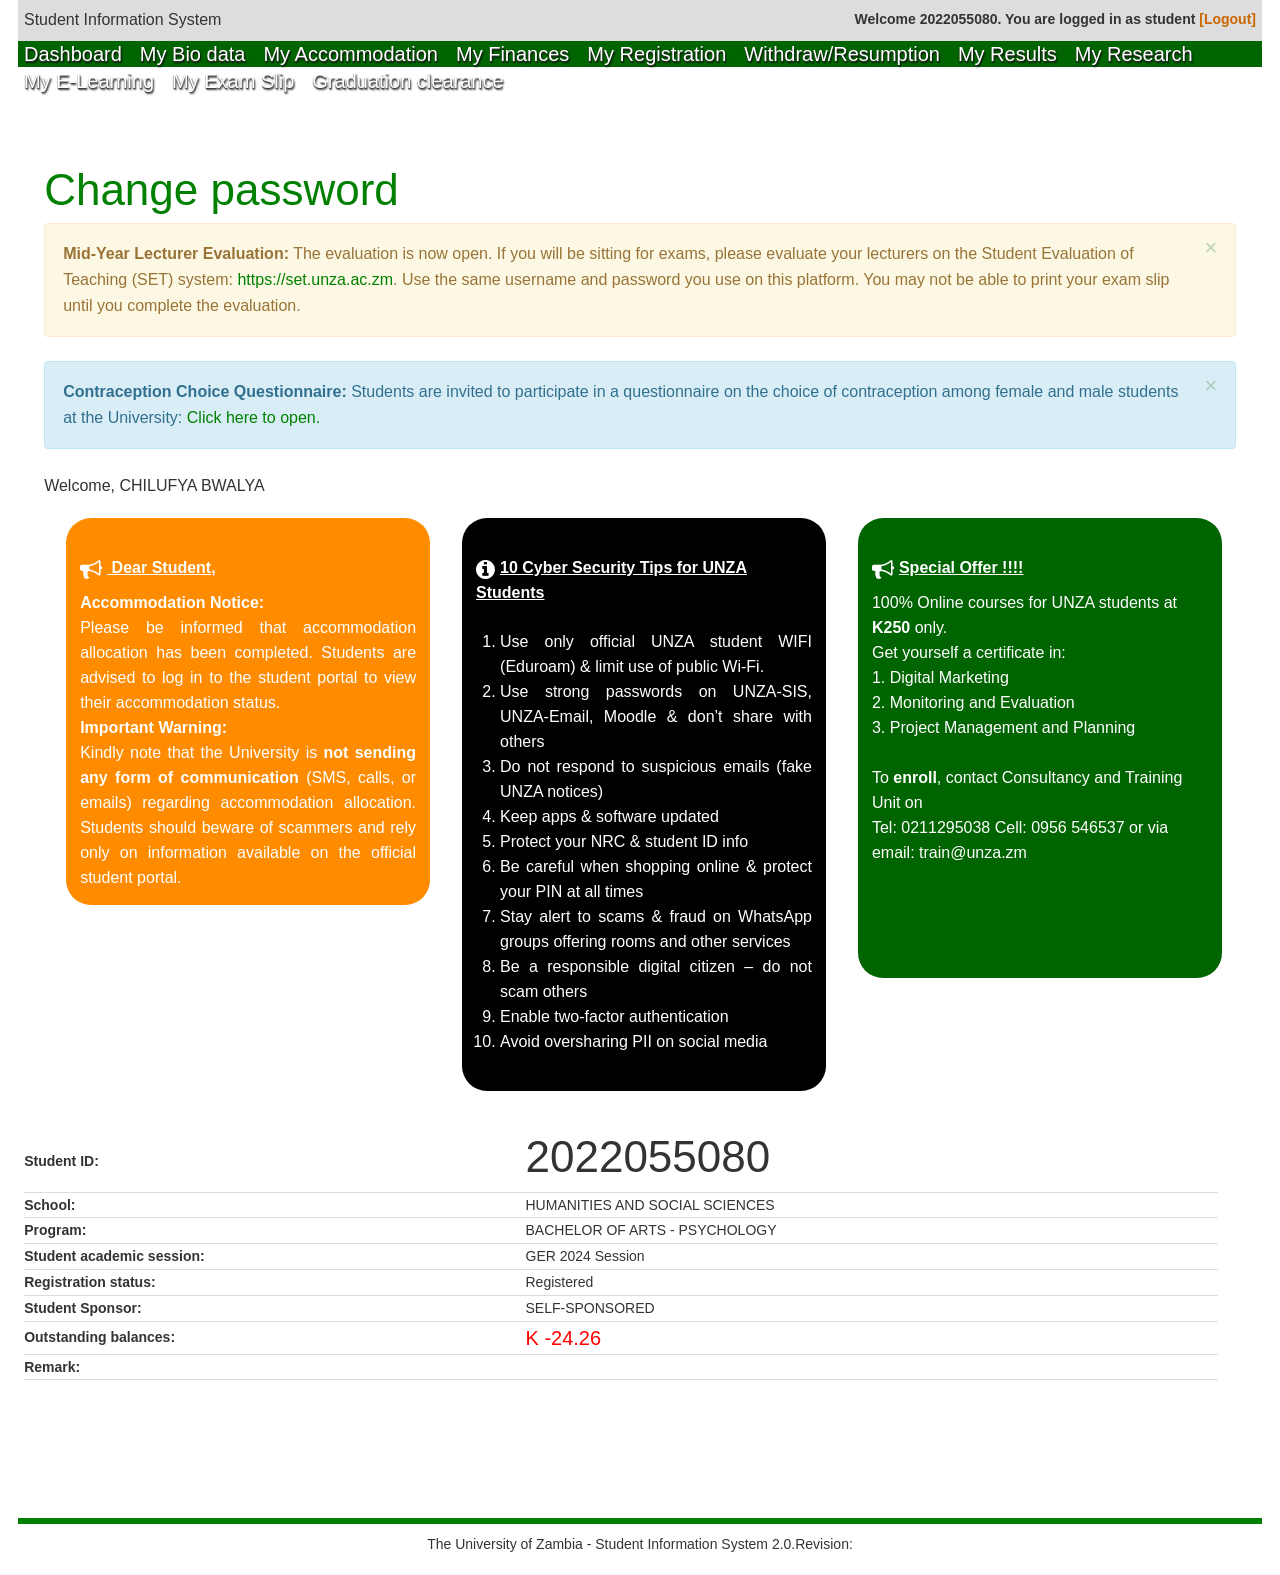
==== commit 02b514f8: "Refine mobile login layout and dashboard heading" ====
--- a/index.html
+++ b/index.html
@@ -22,7 +22,7 @@
 <body class="sis-overview">
 
 <div class="top-header">
-  <div><strong>Student Information System</strong></div>
+  <div>Student Information System</div>
   <div>
     Welcome 2022055080. You are logged in as student
     <a href="login.html" onclick="return logout()" style="color:#c60; text-decoration:none;">[Logout]</a>
